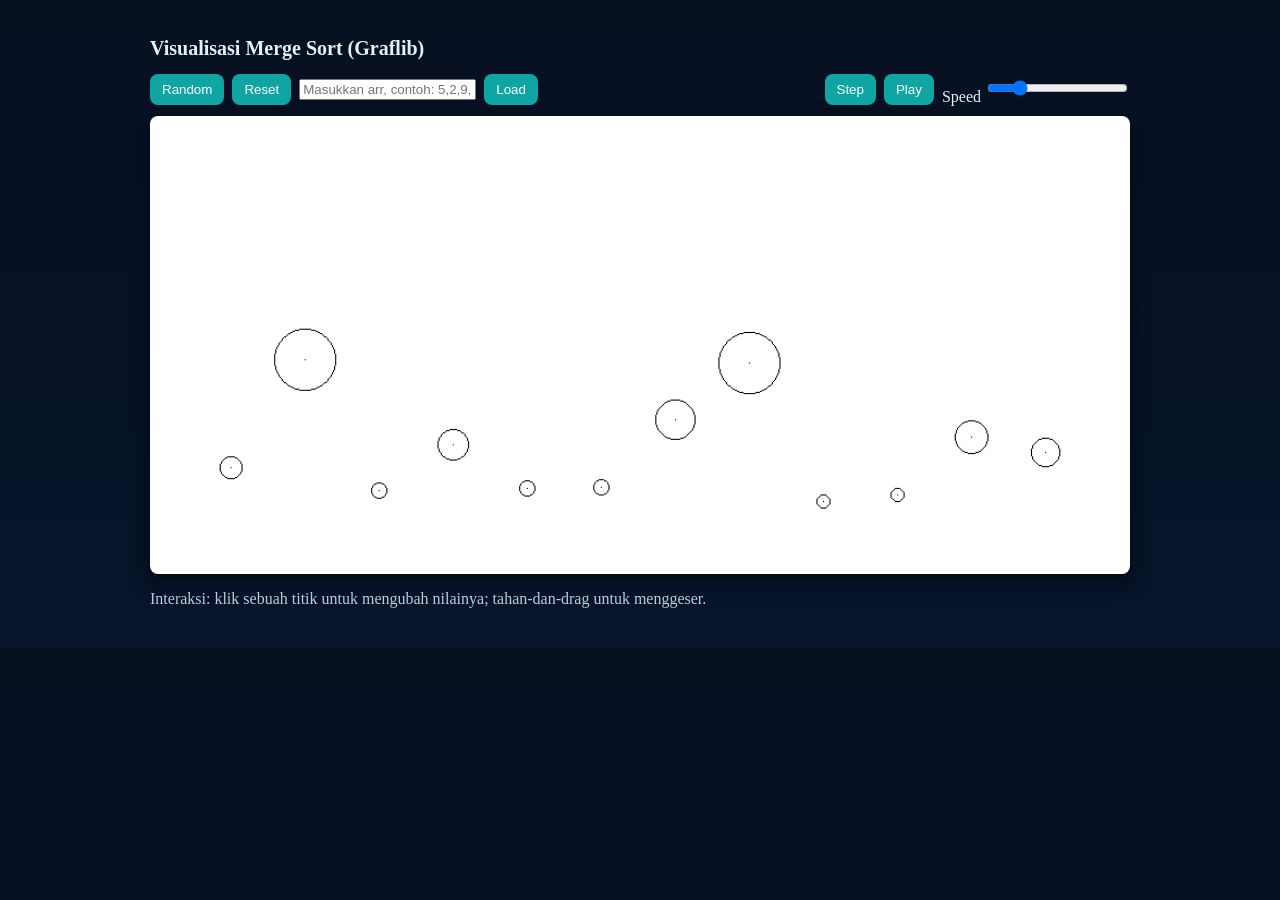
==== index.html @ a3987a69 "Initial commit TUBES GRAFKOM" ====
<!doctype html>
<html lang="id">

<head>
    <meta charset="utf-8" />
    <meta name="viewport" content="width=device-width,initial-scale=1" />
    <title>Visualisasi Merge Sort - Graflib</title>
    <link rel="stylesheet" href="styles.css" />
</head>

<body>
    <main class="container">
        <h1>Visualisasi Merge Sort (Graflib)</h1>


        <section class="controls">
            <div class="left">
                <button id="btn-random">Random</button>
                <button id="btn-reset">Reset</button>
                <input id="input-array" placeholder="Masukkan arr, contoh: 5,2,9,1" />
                <button id="btn-load">Load</button>
            </div>


            <div class="right">
                <button id="btn-step">Step</button>
                <button id="btn-play">Play</button>
                <label>Speed <input id="speed" type="range" min="50" max="1500" value="300"></label>
            </div>
        </section>


        <canvas id="myCanvas" width="900" height="420"></canvas>


        <section class="legend">
            <p>Interaksi: klik sebuah titik untuk mengubah nilainya; tahan-dan-drag untuk menggeser.</p>
        </section>
    </main>


    <script type="module" src="app.js"></script>
</body>

</html>
---- styles.css ----
:root {
    --bg: #0f1724;
    --card: #0b1220;
    --accent: #7dd3fc
}

* {
    box-sizing: border-box
}

body {
    font-family: system-ui, Segoe UI, Roboto, 18px;
    color: #e6eef8;
    background: linear-gradient(180deg, #071021, #07142a);
    margin: 0;
    padding: 24px
}

.container {
    max-width: 980px;
    margin: 0 auto
}

h1 {
    font-size: 20px;
    margin-bottom: 12px
}

.controls {
    display: flex;
    justify-content: space-between;
    align-items: center;
    margin-bottom: 10px;
    gap: 12px
}

.controls .left,
.controls .right {
    display: flex;
    gap: 8px;
    align-items: center
}

button {
    padding: 8px 12px;
    border-radius: 8px;
    border: none;
    background: #0ea5a3;
    color: white;
    cursor: pointer
}

button:active {
    transform: translateY(1px)
}

input[type=text],
input[type=range] {
    padding: 6px;
    border-radius: 8px
}

canvas {
    display: block;
    border-radius: 8px;
    background: #fff;
    width: 100%;
    height: auto;
    box-shadow: 0 6px 18px rgba(0, 0, 0, 0.6)
}

.legend {
    margin-top: 10px;
    color: #bcd
}
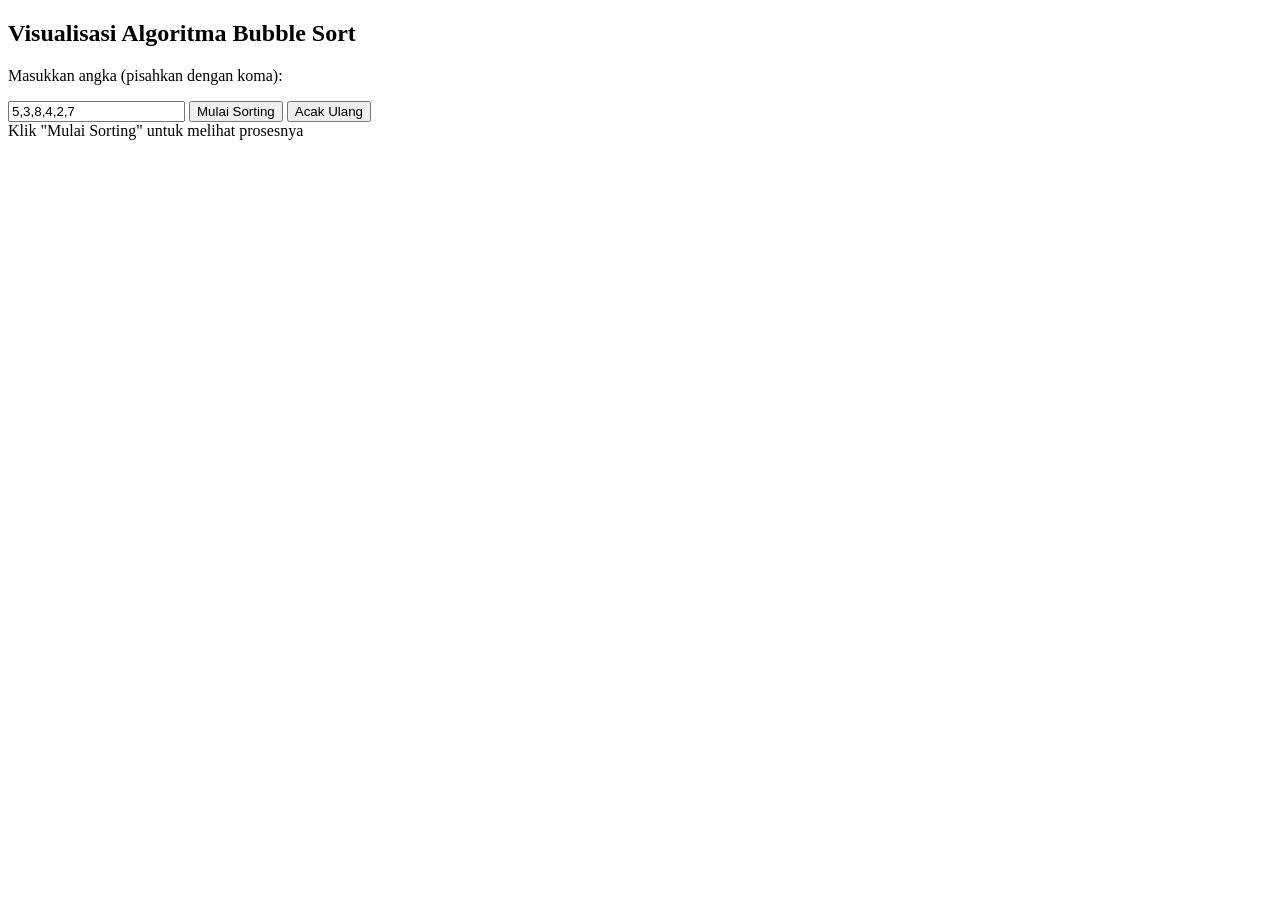
==== commit 9eed870a: "Update refactoring" ====
--- a/index.html
+++ b/index.html
@@ -1,45 +1,21 @@
-<!doctype html>
-<html lang="id">
+<!DOCTYPE html>
+<html>
+<head>
+  <title>Visualisasi Bubble Sort</title>
+  <link rel="stylesheet" href="style.css">
+</head>
+<body>
+  <h2>Visualisasi Algoritma Bubble Sort</h2>
+  <p>Masukkan angka (pisahkan dengan koma):</p>
+  <input id="inputData" type="text" value="5,3,8,4,2,7">
+  <button id="btnMulai">Mulai Sorting</button>
+  <button id="btnAcak">Acak Ulang</button>
 
-<head>
-    <meta charset="utf-8" />
-    <meta name="viewport" content="width=device-width,initial-scale=1" />
-    <title>Visualisasi Merge Sort - Graflib</title>
-    <link rel="stylesheet" href="styles.css" />
-</head>
+  <div id="info">Klik "Mulai Sorting" untuk melihat prosesnya</div>
 
-<body>
-    <main class="container">
-        <h1>Visualisasi Merge Sort (Graflib)</h1>
+  <canvas id="kanvas" width="700" height="400"></canvas>
 
-
-        <section class="controls">
-            <div class="left">
-                <button id="btn-random">Random</button>
-                <button id="btn-reset">Reset</button>
-                <input id="input-array" placeholder="Masukkan arr, contoh: 5,2,9,1" />
-                <button id="btn-load">Load</button>
-            </div>
-
-
-            <div class="right">
-                <button id="btn-step">Step</button>
-                <button id="btn-play">Play</button>
-                <label>Speed <input id="speed" type="range" min="50" max="1500" value="300"></label>
-            </div>
-        </section>
-
-
-        <canvas id="myCanvas" width="900" height="420"></canvas>
-
-
-        <section class="legend">
-            <p>Interaksi: klik sebuah titik untuk mengubah nilainya; tahan-dan-drag untuk menggeser.</p>
-        </section>
-    </main>
-
-
-    <script type="module" src="app.js"></script>
+  <script src="graflib.js"></script>
+  <script src="index.js"></script>
 </body>
-
-</html>+</html>
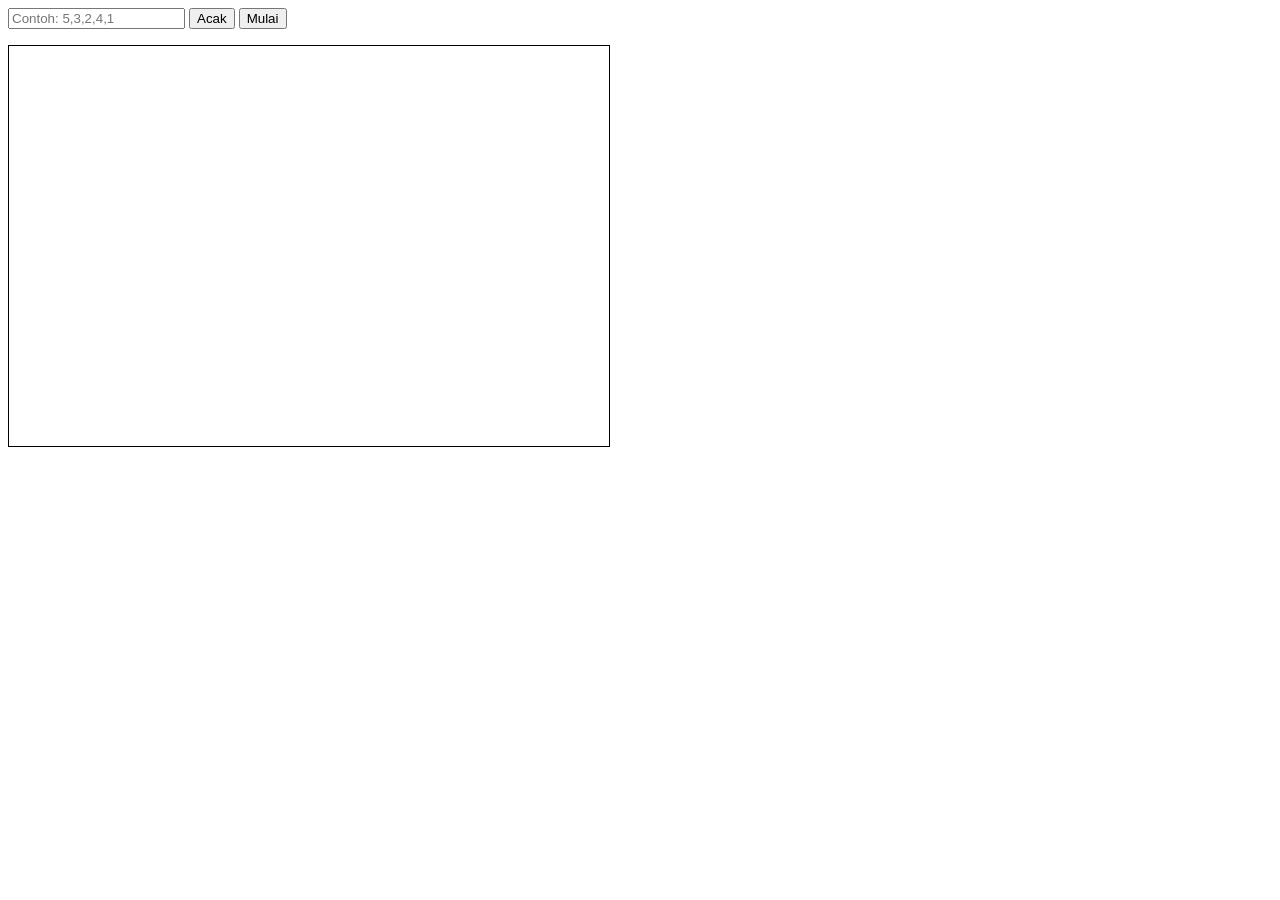
==== commit 3958f67c: "Recfractoring" ====
--- a/index.html
+++ b/index.html
@@ -1,21 +1,17 @@
 <!DOCTYPE html>
-<html>
+<html lang="id">
 <head>
-  <title>Visualisasi Bubble Sort</title>
-  <link rel="stylesheet" href="style.css">
+  <meta charset="UTF-8">
+  <title>Bubble Sort Visualizer</title>
 </head>
 <body>
-  <h2>Visualisasi Algoritma Bubble Sort</h2>
-  <p>Masukkan angka (pisahkan dengan koma):</p>
-  <input id="inputData" type="text" value="5,3,8,4,2,7">
-  <button id="btnMulai">Mulai Sorting</button>
-  <button id="btnAcak">Acak Ulang</button>
+  <input id="inputData" placeholder="Contoh: 5,3,2,4,1">
+  <button id="btnAcak">Acak</button>
+  <button id="btnMulai">Mulai</button>
+  <p id="info"></p>
+  <canvas id="kanvas" width="600" height="400" style="border:1px solid black;"></canvas>
 
-  <div id="info">Klik "Mulai Sorting" untuk melihat prosesnya</div>
-
-  <canvas id="kanvas" width="700" height="400"></canvas>
-
-  <script src="graflib.js"></script>
-  <script src="index.js"></script>
+  <!-- Entry module -->
+  <script type="module" src="./app.js"></script>
 </body>
 </html>
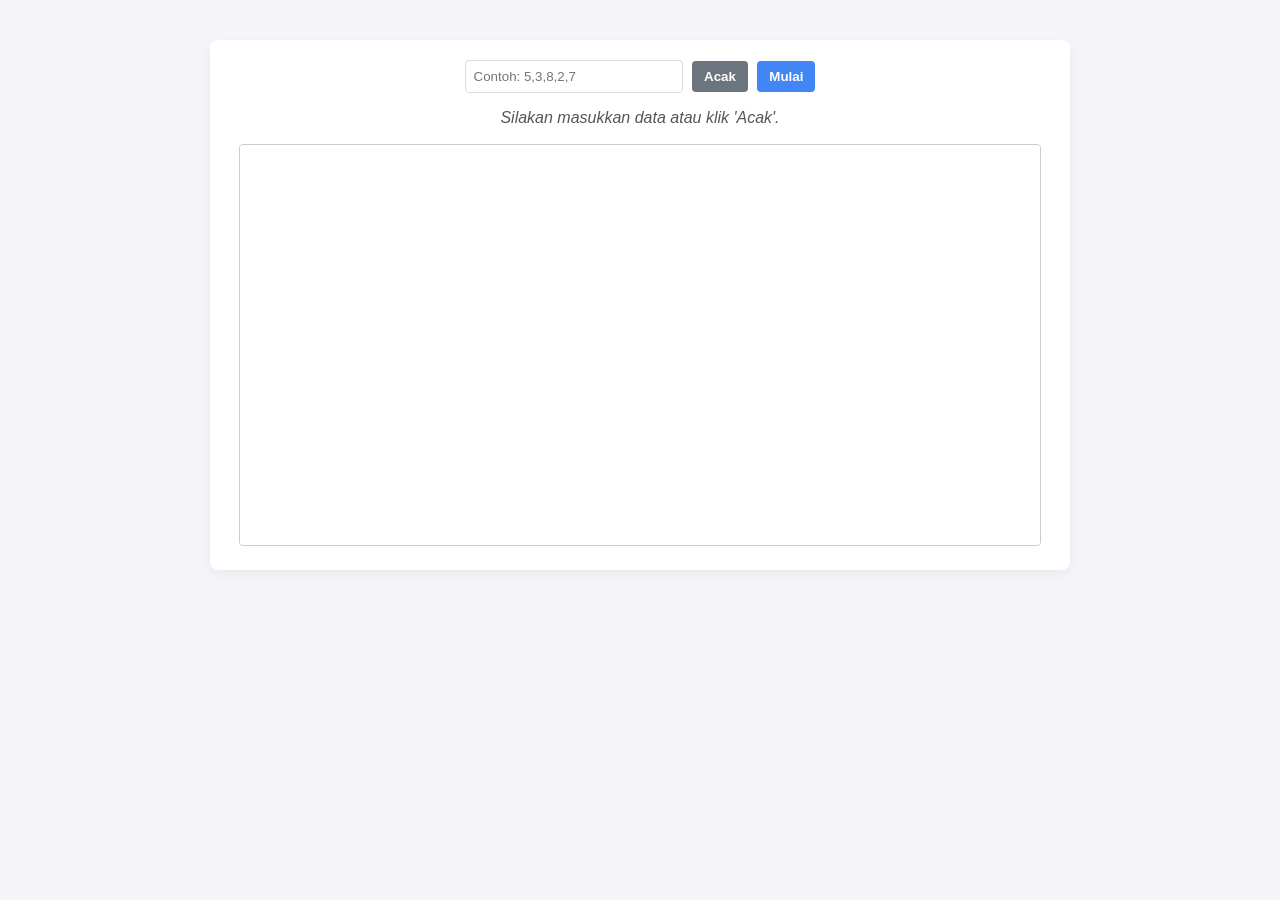
==== commit 85ae9cb6: "Refractoring" ====
--- a/index.html
+++ b/index.html
@@ -1,17 +1,22 @@
 <!DOCTYPE html>
 <html lang="id">
 <head>
-  <meta charset="UTF-8">
-  <title>Bubble Sort Visualizer</title>
+    <meta charset="UTF-8">
+    <title>Visualisasi Sorting</title>
+    <link rel="stylesheet" href="styles.css">
 </head>
 <body>
-  <input id="inputData" placeholder="Contoh: 5,3,2,4,1">
-  <button id="btnAcak">Acak</button>
-  <button id="btnMulai">Mulai</button>
-  <p id="info"></p>
-  <canvas id="kanvas" width="600" height="400" style="border:1px solid black;"></canvas>
 
-  <!-- Entry module -->
-  <script type="module" src="./app.js"></script>
+    <div class="container">
+        <input id="inputData" placeholder="Contoh: 5,3,8,2,7">
+        <button id="btnAcak">Acak</button>
+        <button id="btnMulai">Mulai</button>
+        <p id="info">Silakan masukkan data atau klik 'Acak'.</p>
+        <canvas id="kanvasUtama" width="800" height="400"></canvas>
+    </div>
+
+    <!-- Skrip Utama -->
+    <script type="module" src="app.js"></script>
+
 </body>
 </html>
--- a/styles.css
+++ b/styles.css
@@ -0,0 +1,55 @@
+body { 
+    font-family: -apple-system, BlinkMacSystemFont, "Segoe UI", Roboto, sans-serif; 
+    text-align: center; 
+    background-color: #f4f4f9;
+    color: #333;
+    margin: 0;
+    padding: 20px;
+}
+
+.container { 
+    max-width: 820px; 
+    margin: 20px auto; 
+    background: #fff;
+    padding: 20px;
+    border-radius: 8px;
+    box-shadow: 0 4px 12px rgba(0,0,0,0.05);
+}
+
+canvas { 
+    border: 1px solid #ccc; 
+    background-color: #ffffff;
+    border-radius: 4px;
+}
+
+input { 
+    width: 200px; 
+    padding: 8px; 
+    border: 1px solid #ddd;
+    border-radius: 4px;
+}
+
+button { 
+    padding: 8px 12px; 
+    border: none;
+    border-radius: 4px;
+    background-color: #4285f4;
+    color: white;
+    cursor: pointer;
+    font-weight: bold;
+    margin-left: 5px;
+}
+
+button#btnAcak {
+    background-color: #6c757d;
+}
+
+button:hover {
+    opacity: 0.85;
+}
+
+p#info { 
+    min-height: 1.2em; 
+    font-style: italic;
+    color: #555;
+}
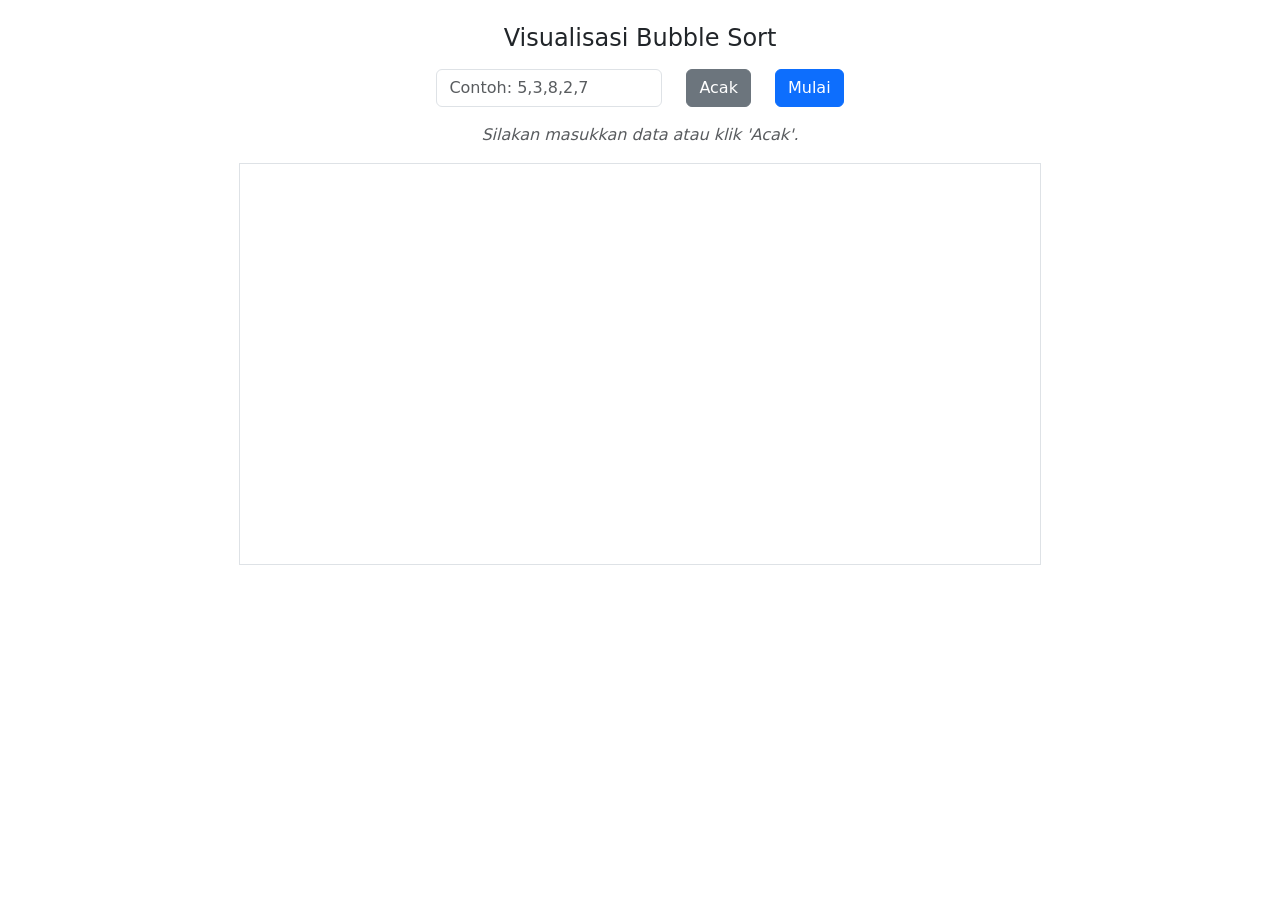
==== commit 32721465: "Pangkas" ====
--- a/index.html
+++ b/index.html
@@ -1,22 +1,42 @@
 <!DOCTYPE html>
 <html lang="id">
 <head>
-    <meta charset="UTF-8">
-    <title>Visualisasi Sorting</title>
-    <link rel="stylesheet" href="styles.css">
+  <meta charset="UTF-8">
+  <meta name="viewport" content="width=device-width, initial-scale=1">
+  <title>Visualisasi Sorting</title>
+
+  <!-- Bootstrap CSS -->
+  <link 
+    href="https://cdn.jsdelivr.net/npm/bootstrap@5.3.3/dist/css/bootstrap.min.css" 
+    rel="stylesheet"
+  >
 </head>
-<body>
+<body class="bg-white text-center py-4">
 
-    <div class="container">
-        <input id="inputData" placeholder="Contoh: 5,3,8,2,7">
-        <button id="btnAcak">Acak</button>
-        <button id="btnMulai">Mulai</button>
-        <p id="info">Silakan masukkan data atau klik 'Acak'.</p>
-        <canvas id="kanvasUtama" width="800" height="400"></canvas>
+  <div class="container" style="max-width: 850px;">
+    <h4 class="mb-3">Visualisasi Bubble Sort</h4>
+
+    <div class="row justify-content-center mb-3">
+      <div class="col-auto">
+        <input id="inputData" type="text" class="form-control" placeholder="Contoh: 5,3,8,2,7">
+      </div>
+      <div class="col-auto">
+        <button id="btnAcak" class="btn btn-secondary">Acak</button>
+      </div>
+      <div class="col-auto">
+        <button id="btnMulai" class="btn btn-primary">Mulai</button>
+      </div>
     </div>
 
-    <!-- Skrip Utama -->
-    <script type="module" src="app.js"></script>
+    <p id="info" class="text-muted fst-italic">Silakan masukkan data atau klik 'Acak'.</p>
 
+    <canvas id="kanvasUtama" width="800" height="400" class="border"></canvas>
+  </div>
+
+  <!-- Bootstrap JS (opsional) -->
+  <script src="https://cdn.jsdelivr.net/npm/bootstrap@5.3.3/dist/js/bootstrap.bundle.min.js"></script>
+
+  <!-- Skrip Utama -->
+  <script type="module" src="app/main.js"></script>
 </body>
 </html>
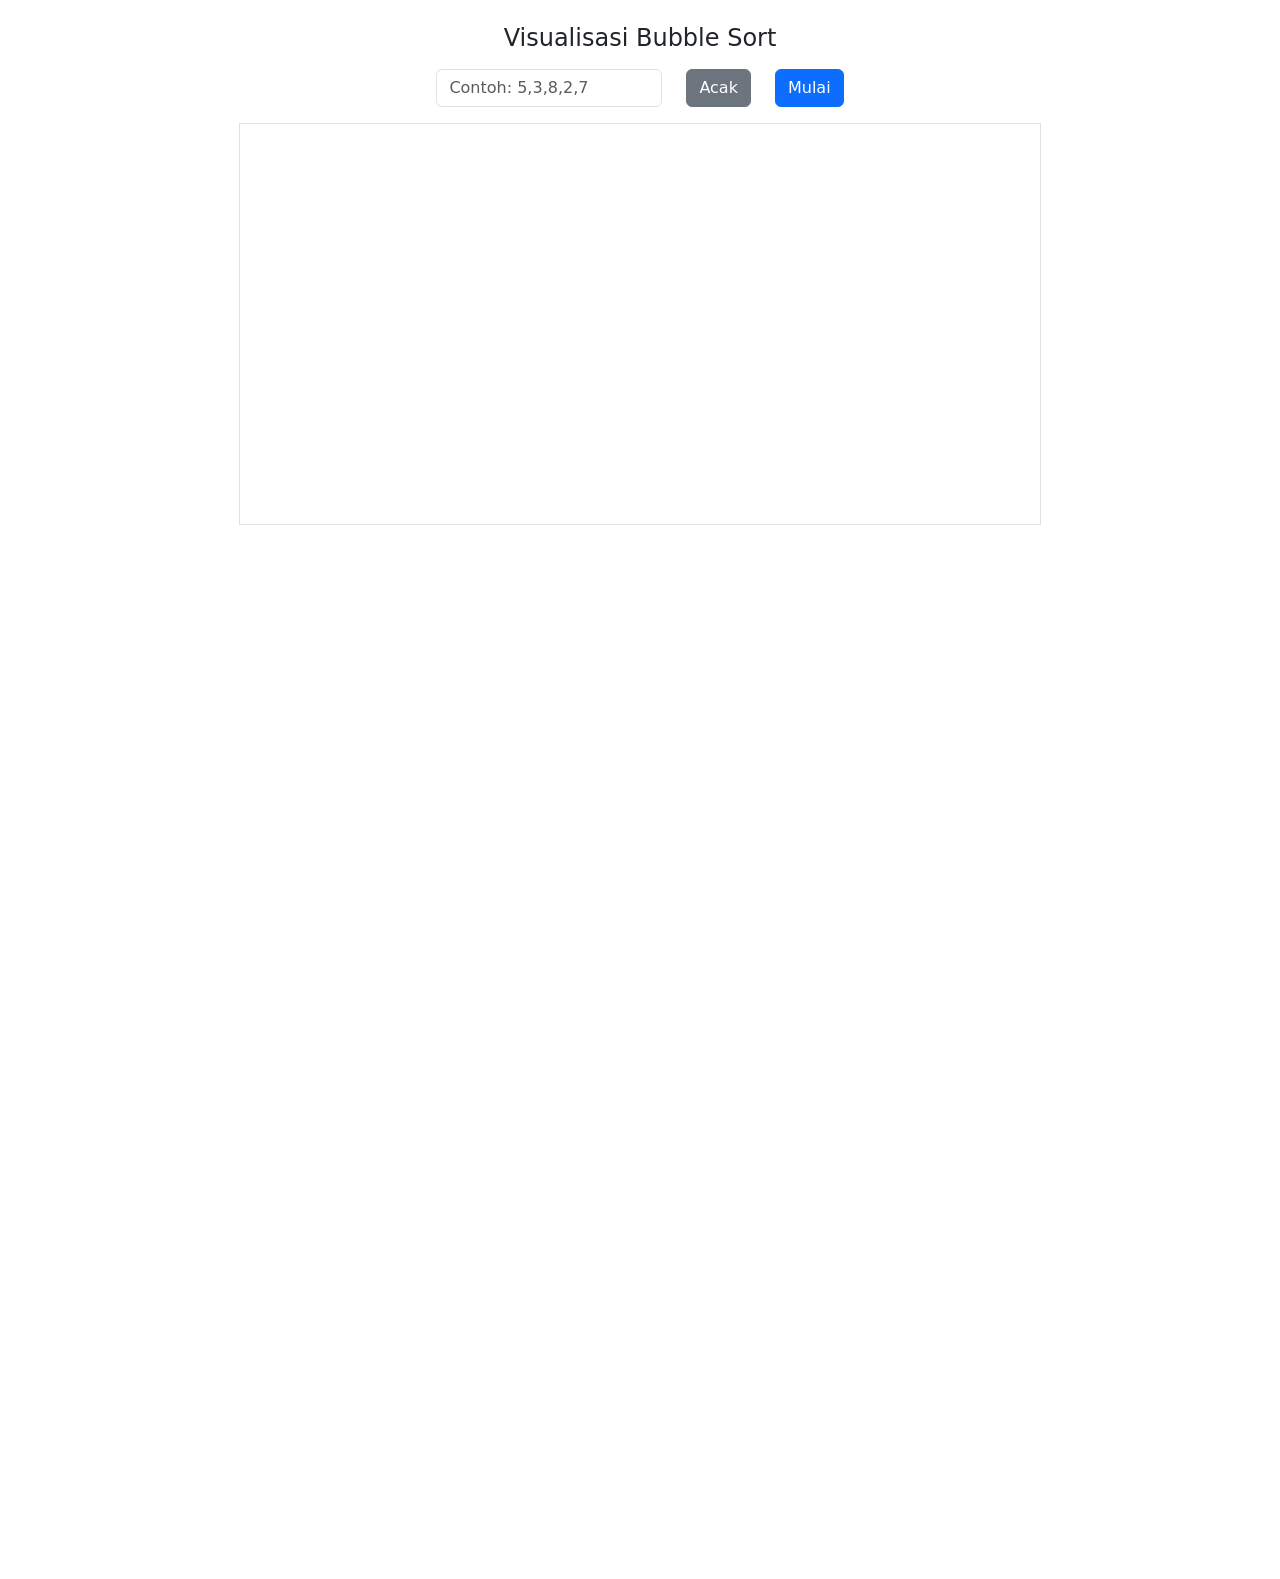
==== commit 343538f5: "Pangkas" ====
--- a/index.html
+++ b/index.html
@@ -10,10 +10,24 @@
     href="https://cdn.jsdelivr.net/npm/bootstrap@5.3.3/dist/css/bootstrap.min.css" 
     rel="stylesheet"
   >
+  <style>
+    #canvasMistletoe {
+      position: absolute;
+      top: 0;
+      left: 50%;
+      transform: translateX(-50%);
+      z-index: -1; /* Di belakang canvas utama */
+      pointer-events: none; /* Jangan mengganggu interaksi */
+    }
+    body {
+      position: relative;
+      min-height: 500px;
+    }
+  </style>
 </head>
 <body class="bg-white text-center py-4">
 
-  <div class="container" style="max-width: 850px;">
+  <div class="container" style="max-width: 850px; position: relative;">
     <h4 class="mb-3">Visualisasi Bubble Sort</h4>
 
     <div class="row justify-content-center mb-3">
@@ -28,9 +42,8 @@
       </div>
     </div>
 
-    <p id="info" class="text-muted fst-italic">Silakan masukkan data atau klik 'Acak'.</p>
-
-    <canvas id="kanvasUtama" width="800" height="400" class="border"></canvas>
+    <canvas id="kanvasUtama" width="800" height="400" class="border mb-3"></canvas>
+    <canvas id="KanvasMistletoe" width="1250" height="1000"></canvas>
   </div>
 
   <!-- Bootstrap JS (opsional) -->
